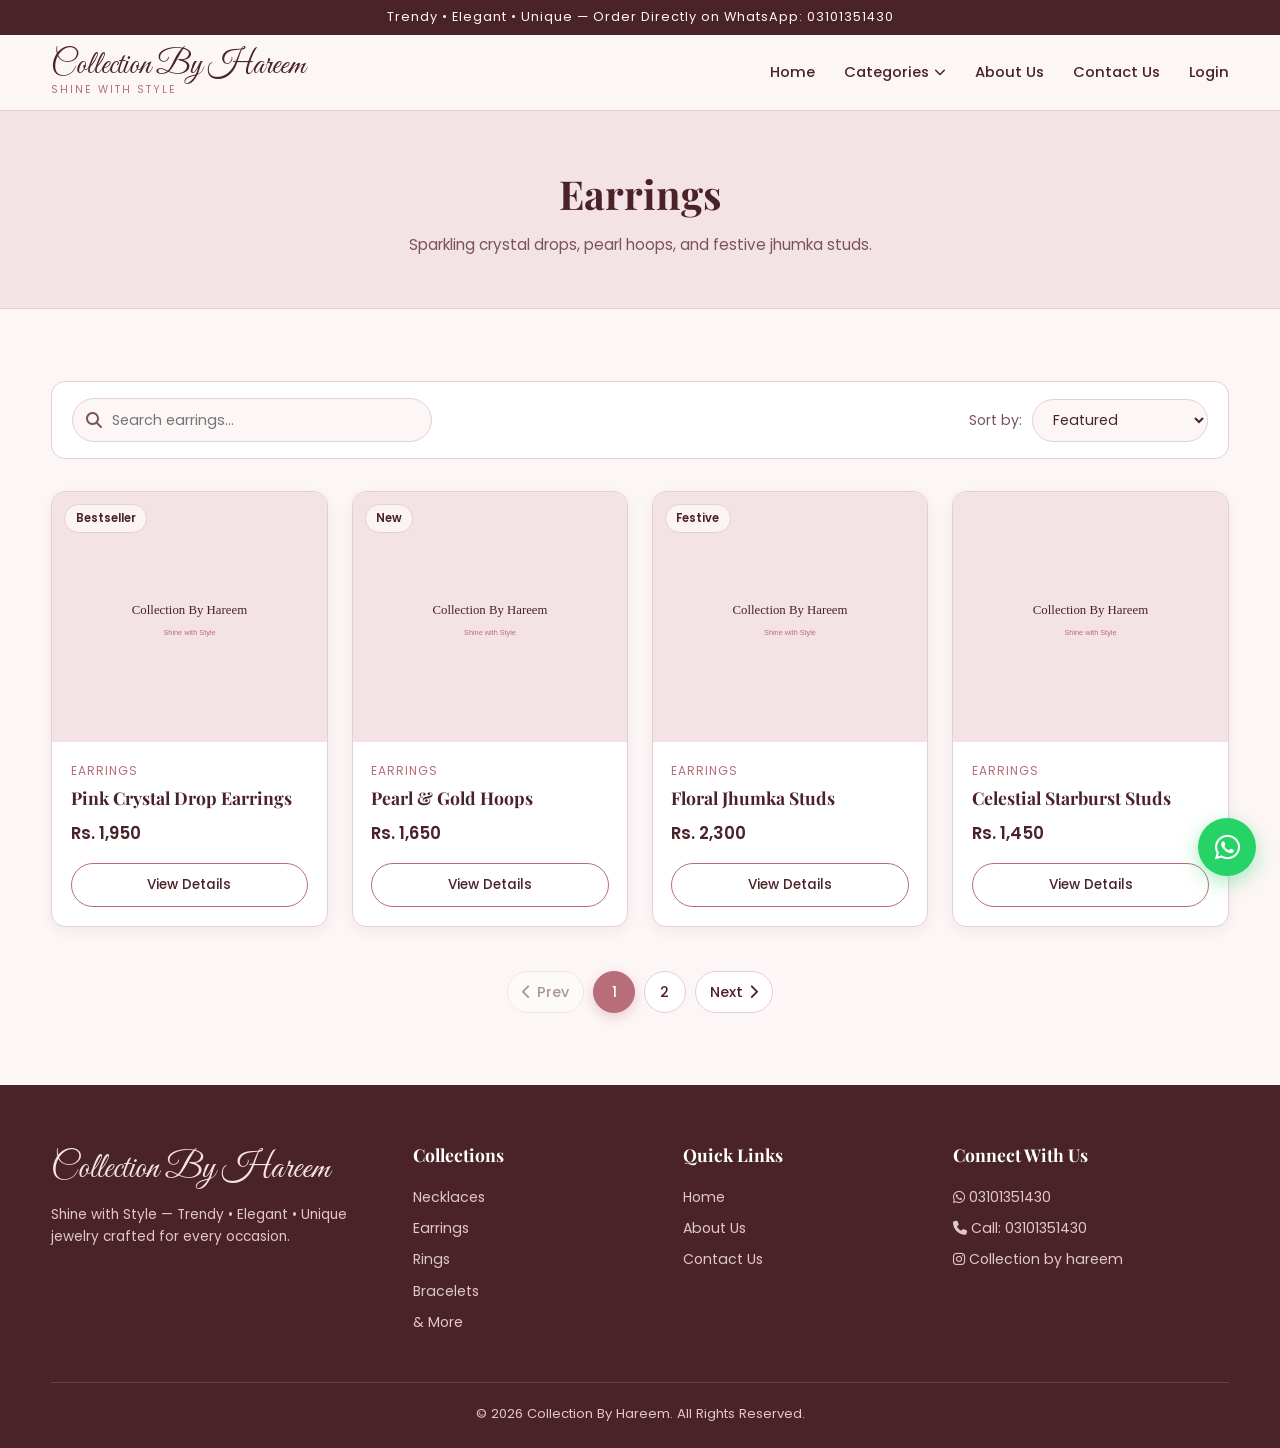
==== earrings.html @ 735e2fc0 "Collection By Hareem" ====
<!DOCTYPE html>
<html lang="en">
<head>
  <meta charset="UTF-8" />
  <meta name="viewport" content="width=device-width, initial-scale=1.0" />
  <meta name="description" content="Sparkling crystal drops, pearl hoops, and festive jhumka studs." />
  <meta property="og:title" content="Earrings | Collection By Hareem" />
  <meta property="og:description" content="Sparkling crystal drops, pearl hoops, and festive jhumka studs." />
  <meta property="og:type" content="website" />
  <title>Earrings | Collection By Hareem</title>
  <link rel="preconnect" href="https://fonts.googleapis.com" />
  <link rel="preconnect" href="https://fonts.gstatic.com" crossorigin />
  <link href="https://fonts.googleapis.com/css2?family=Great+Vibes&family=Playfair+Display:wght@500;600;700&family=Poppins:wght@300;400;500;600&display=swap" rel="stylesheet" />
  <link rel="stylesheet" href="https://cdnjs.cloudflare.com/ajax/libs/font-awesome/6.5.2/css/all.min.css" />
  <link rel="stylesheet" href="./css/reset.css" />
  <link rel="stylesheet" href="./css/style.css" />
  <link rel="stylesheet" href="./css/responsive.css" />
</head>
<body>
  <div class="top-bar">Trendy &bull; Elegant &bull; Unique &mdash; Order Directly on WhatsApp: 03101351430</div>

  <header class="navbar" id="repeatNav">
    
  </header>
  <main>
    <section class="page-banner">
      <div class="container">
        <h1>Earrings</h1>
        <p>Sparkling crystal drops, pearl hoops, and festive jhumka studs.</p>
      </div>
    </section>

    <section class="section">
      <div class="container">
        <div class="toolbar">
          <div class="search-box">
            <i class="fa-solid fa-magnifying-glass"></i>
            <input type="text" id="searchInput" placeholder="Search earrings..." aria-label="Search products" />
          </div>

          <div class="sort-box">
            <label for="sortSelect">Sort by:</label>
            <select id="sortSelect">
              <option value="featured">Featured</option>
              <option value="price-asc">Price: Low to High</option>
              <option value="price-desc">Price: High to Low</option>
            </select>
          </div>
        </div>

        <div class="product-grid" id="categoryProducts" data-category="earrings"></div>
        <nav class="pagination" id="pagination" aria-label="Product pagination"></nav>
      </div>
    </section>
  </main>
  <footer class="footer">
    <div class="container">
      <div class="footer-grid">
        <div>
          <div class="footer-brand">Collection By Hareem</div>
          <p class="footer-tagline">Shine with Style &mdash; Trendy &bull; Elegant &bull; Unique jewelry crafted for every occasion.</p>
        </div>

        <div>
          <h4>Collections</h4>
          <ul class="footer-links">
            <li><a href="./necklaces.html">Necklaces</a></li>
            <li><a href="./earrings.html">Earrings</a></li>
            <li><a href="./rings.html">Rings</a></li>
            <li><a href="./bracelets.html">Bracelets</a></li>
            <li><a href="./more.html">&amp; More</a></li>
          </ul>
        </div>

        <div>
          <h4>Quick Links</h4>
          <ul class="footer-links">
            <li><a href="./index.html">Home</a></li>
            <li><a href="./about.html">About Us</a></li>
            <li><a href="./contact.html">Contact Us</a></li>
          </ul>
        </div>

        <div>
          <h4>Connect With Us</h4>
          <ul class="footer-links">
            <li><a href="https://wa.me/923101351430?text=Assalam-o-Alaikum%20Collection%20By%20Hareem!" target="_blank" rel="noopener noreferrer"><i class="fa-brands fa-whatsapp"></i> 03101351430</a></li>
            <li><a href="tel:+923101351430"><i class="fa-solid fa-phone"></i> Call: 03101351430</a></li>
            <li><a href="https://instagram.com/" target="_blank" rel="noopener noreferrer"><i class="fa-brands fa-instagram"></i> Collection by hareem</a></li>
          </ul>
        </div>
      </div>

      <div class="footer-bottom">
        &copy; 2026 Collection By Hareem. All Rights Reserved.
      </div>
    </div>
  </footer>

  <a href="https://wa.me/923101351430?text=Assalam-o-Alaikum%20Collection%20By%20Hareem!%20I%20would%20like%20to%20inquire%20about%20your%20jewelry."
     target="_blank" rel="noopener noreferrer" class="floating-wa" aria-label="Chat on WhatsApp">
    <i class="fa-brands fa-whatsapp"></i>
  </a>

  <script src="./js/config.js"></script>
  <script src="./js/data.js"></script>
  <script src="./js/components.js"></script>
  <script src="./js/products.js"></script>
  <script src="./js/navbar.js"></script>
</body>
</html>
---- css/style.css ----
/* =========================================
   Collection By Hareem - Main Stylesheet
   ========================================= */

.container {
  width: 92%;
  max-width: 1200px;
  margin: 0 auto;
}

.section {
  padding: 4.5rem 0;
}

.section-header {
  text-align: center;
  margin-bottom: 3rem;
}

.section-tagline {
  font-family: var(--font-script);
  font-size: 2rem;
  color: var(--accent);
  display: block;
  margin-bottom: 0.25rem;
}

.section-title {
  font-family: var(--font-heading);
  font-size: 2.35rem;
  font-weight: 600;
  color: var(--text-primary);
  margin-bottom: 0.5rem;
}

.section-subtitle {
  color: var(--text-muted);
  font-size: 0.95rem;
  max-width: 580px;
  margin: 0 auto;
}

/* ---------- Buttons ---------- */
.btn {
  display: inline-flex;
  align-items: center;
  justify-content: center;
  gap: 0.5rem;
  padding: 0.85rem 1.8rem;
  border-radius: 50px;
  font-weight: 500;
  font-size: 0.95rem;
  transition: var(--transition);
}

.btn-sm {
  padding: 0.45rem 1rem;
  font-size: 0.82rem;
}

.btn-primary {
  background-color: var(--accent);
  color: var(--bg-white);
  box-shadow: 0 6px 18px rgba(183, 110, 121, 0.28);
}

.btn-primary:hover {
  background-color: var(--accent-hover);
  transform: translateY(-2px);
}

.btn-outline {
  border: 1.5px solid var(--accent);
  color: var(--text-primary);
  background: transparent;
}

.btn-outline:hover {
  background-color: var(--accent);
  color: var(--bg-white);
}

.btn-danger {
  background-color: var(--danger);
  color: var(--bg-white);
}

.btn-danger:hover {
  background-color: var(--danger-hover);
}

.btn-whatsapp {
  background-color: var(--whatsapp-green);
  color: var(--bg-white);
  font-weight: 600;
  padding: 1rem 2rem;
  box-shadow: 0 8px 20px rgba(37, 211, 102, 0.28);
}

.btn-whatsapp:hover {
  background-color: var(--whatsapp-dark);
  transform: translateY(-2px);
}

/* ---------- Top Announcement Bar ---------- */
.top-bar {
  background-color: var(--text-primary);
  color: var(--bg-primary);
  text-align: center;
  padding: 0.45rem 1rem;
  font-size: 0.8rem;
  letter-spacing: 1px;
}

/* ---------- Navbar & Dropdown ---------- */
.navbar {
  position: sticky;
  top: 0;
  z-index: 1000;
  background-color: rgba(253, 246, 246, 0.96);
  backdrop-filter: blur(10px);
  border-bottom: 1px solid var(--border-soft);
}

.nav-container {
  display: flex;
  align-items: center;
  justify-content: space-between;
  padding: 0.9rem 0;
}

.brand-logo {
  display: flex;
  flex-direction: column;
  line-height: 1.1;
}

.brand-name {
  font-family: var(--font-script);
  font-size: 2rem;
  color: var(--text-primary);
}

.brand-sub {
  font-size: 0.65rem;
  letter-spacing: 2px;
  text-transform: uppercase;
  color: var(--accent);
}

.nav-links {
  display: flex;
  align-items: center;
  gap: 1.8rem;
}

.nav-link {
  font-size: 0.92rem;
  font-weight: 500;
  color: var(--text-primary);
  position: relative;
  padding: 0.3rem 0;
  display: inline-flex;
  align-items: center;
  gap: 0.35rem;
}

.nav-link::after {
  content: '';
  position: absolute;
  bottom: 0;
  left: 0;
  width: 0;
  height: 2px;
  background-color: var(--accent);
  transition: var(--transition);
}

.nav-link:hover::after,
.nav-link.active::after {
  width: 100%;
}

.nav-link.active {
  color: var(--accent-hover);
}

.nav-dropdown {
  position: relative;
}

.dropdown-toggle i {
  font-size: 0.72rem;
  transition: transform 0.25s ease;
}

.nav-dropdown.open .dropdown-toggle i {
  transform: rotate(180deg);
}

.dropdown-menu {
  position: absolute;
  top: calc(100% + 12px);
  left: 0;
  min-width: 210px;
  background-color: var(--bg-white);
  border: 1px solid var(--border-soft);
  border-radius: var(--radius-md);
  box-shadow: var(--shadow-md);
  padding: 0.5rem 0;
  opacity: 0;
  visibility: hidden;
  transform: translateY(8px);
  transition: var(--transition);
  z-index: 1002;
}

.nav-dropdown:hover .dropdown-menu,
.nav-dropdown.open .dropdown-menu {
  opacity: 1;
  visibility: visible;
  transform: translateY(0);
}

.dropdown-item {
  display: block;
  padding: 0.65rem 1.25rem;
  font-size: 0.9rem;
  color: var(--text-primary);
  transition: var(--transition);
}

.dropdown-item:hover,
.dropdown-item.active {
  background-color: var(--bg-secondary);
  color: var(--accent-hover);
  padding-left: 1.5rem;
}

.nav-toggle {
  display: none;
  font-size: 1.4rem;
  color: var(--text-primary);
  padding: 0.4rem;
}

/* ---------- Hero Section ---------- */
.hero {
  background: linear-gradient(135deg, #F4E3E6 0%, #FDF6F6 55%, #F2D8DC 100%);
  padding: 4.5rem 0;
  border-bottom: 1px solid var(--border-soft);
}

.hero-grid {
  display: grid;
  grid-template-columns: 1.1fr 0.9fr;
  gap: 3rem;
  align-items: center;
}

.hero-script {
  font-family: var(--font-script);
  font-size: 2.6rem;
  color: var(--accent);
  display: block;
  margin-bottom: 0.5rem;
}

.hero-title {
  font-family: var(--font-heading);
  font-size: 3.2rem;
  line-height: 1.18;
  margin-bottom: 1rem;
  color: var(--text-primary);
}

.hero-pillars {
  font-size: 0.9rem;
  letter-spacing: 3px;
  text-transform: uppercase;
  color: var(--accent-hover);
  font-weight: 600;
  margin-bottom: 1.2rem;
}

.hero-desc {
  color: var(--text-muted);
  margin-bottom: 2rem;
  max-width: 500px;
}

.hero-actions {
  display: flex;
  flex-wrap: wrap;
  gap: 1rem;
}

.hero-img {
  width: 100%;
  height: 440px;
  object-fit: cover;
  border-radius: var(--radius-lg);
  box-shadow: var(--shadow-md);
  border: 6px solid var(--bg-white);
}

/* ---------- Categories Grid ---------- */
.category-grid {
  display: grid;
  grid-template-columns: repeat(5, 1fr);
  gap: 1.25rem;
}

.category-card {
  background-color: var(--bg-white);
  border: 1px solid var(--border-soft);
  border-radius: var(--radius-md);
  overflow: hidden;
  text-align: center;
  transition: var(--transition);
  box-shadow: var(--shadow-sm);
}

.category-card:hover {
  transform: translateY(-6px);
  box-shadow: var(--shadow-md);
  border-color: var(--accent);
}

.category-img-wrap {
  height: 180px;
  overflow: hidden;
  background-color: var(--bg-secondary);
}

.category-img-wrap img {
  width: 100%;
  height: 100%;
  object-fit: cover;
  transition: transform 0.5s ease;
}

.category-card:hover .category-img-wrap img {
  transform: scale(1.08);
}

.category-info {
  padding: 1rem 0.75rem;
}

.category-info h3 {
  font-family: var(--font-heading);
  font-size: 1.1rem;
  color: var(--text-primary);
}

/* ---------- Product Grid & Cards ---------- */
.product-grid {
  display: grid;
  grid-template-columns: repeat(4, 1fr);
  gap: 1.5rem;
}

.product-card {
  background-color: var(--bg-white);
  border: 1px solid var(--border-soft);
  border-radius: var(--radius-md);
  overflow: hidden;
  display: flex;
  flex-direction: column;
  transition: var(--transition);
  box-shadow: var(--shadow-sm);
}

.product-card:hover {
  transform: translateY(-5px);
  box-shadow: var(--shadow-md);
}

.product-img-wrap {
  position: relative;
  height: 250px;
  overflow: hidden;
  background-color: var(--bg-secondary);
}

.product-img-wrap img {
  width: 100%;
  height: 100%;
  object-fit: cover;
  transition: transform 0.5s ease;
}

.product-card:hover .product-img-wrap img {
  transform: scale(1.06);
}

.product-badge {
  position: absolute;
  top: 12px;
  left: 12px;
  background-color: rgba(253, 246, 246, 0.92);
  color: var(--text-primary);
  font-size: 0.72rem;
  font-weight: 600;
  padding: 0.25rem 0.65rem;
  border-radius: 50px;
  border: 1px solid var(--border-soft);
}

.product-body {
  padding: 1.15rem;
  display: flex;
  flex-direction: column;
  flex: 1;
}

.product-cat {
  font-size: 0.75rem;
  text-transform: uppercase;
  letter-spacing: 1px;
  color: var(--accent);
  margin-bottom: 0.25rem;
}

.product-title {
  font-family: var(--font-heading);
  font-size: 1.1rem;
  color: var(--text-primary);
  margin-bottom: 0.5rem;
}

.product-price {
  font-size: 1.05rem;
  font-weight: 600;
  color: var(--text-primary);
  margin-bottom: 1rem;
  margin-top: auto;
}

.product-card-btn {
  width: 100%;
  padding: 0.65rem 1rem;
  font-size: 0.85rem;
}

/* ---------- Pagination ---------- */
.pagination {
  display: flex;
  align-items: center;
  justify-content: center;
  flex-wrap: wrap;
  gap: 0.55rem;
  margin-top: 2.8rem;
}

.page-btn {
  min-width: 42px;
  height: 42px;
  padding: 0 0.9rem;
  border-radius: 50px;
  border: 1px solid var(--border-soft);
  background-color: var(--bg-white);
  color: var(--text-primary);
  font-size: 0.9rem;
  font-weight: 500;
  display: inline-flex;
  align-items: center;
  justify-content: center;
  gap: 0.35rem;
  transition: var(--transition);
}

.page-btn:hover:not(:disabled) {
  border-color: var(--accent);
  color: var(--accent-hover);
  background-color: var(--bg-secondary);
}

.page-btn.active {
  background-color: var(--accent);
  border-color: var(--accent);
  color: var(--bg-white);
  box-shadow: 0 4px 12px rgba(183, 110, 121, 0.3);
}

.page-btn:disabled {
  opacity: 0.45;
  cursor: not-allowed;
}

/* ---------- Page Header Banner ---------- */
.page-banner {
  background-color: var(--bg-secondary);
  border-bottom: 1px solid var(--border-soft);
  padding: 3.2rem 0;
  text-align: center;
}

.page-banner h1 {
  font-family: var(--font-heading);
  font-size: 2.5rem;
  color: var(--text-primary);
  margin-bottom: 0.4rem;
}

.page-banner p {
  color: var(--text-muted);
  font-size: 0.95rem;
}

/* ---------- Filter / Sort Bar ---------- */
.toolbar {
  display: flex;
  flex-wrap: wrap;
  align-items: center;
  justify-content: space-between;
  gap: 1rem;
  margin-bottom: 2rem;
  padding: 1rem 1.25rem;
  background-color: var(--bg-white);
  border: 1px solid var(--border-soft);
  border-radius: var(--radius-md);
}

.search-box {
  position: relative;
  flex: 1;
  min-width: 220px;
  max-width: 360px;
}

.search-box i {
  position: absolute;
  left: 14px;
  top: 50%;
  transform: translateY(-50%);
  color: var(--text-muted);
}

.search-box input {
  width: 100%;
  padding: 0.65rem 1rem 0.65rem 2.4rem;
  border: 1px solid var(--border-soft);
  border-radius: 50px;
  background-color: var(--bg-primary);
  color: var(--text-primary);
  font-size: 0.9rem;
}

.sort-box {
  display: flex;
  align-items: center;
  gap: 0.6rem;
}

.sort-box label {
  font-size: 0.88rem;
  color: var(--text-muted);
}

.sort-box select {
  padding: 0.6rem 1rem;
  border: 1px solid var(--border-soft);
  border-radius: 50px;
  background-color: var(--bg-primary);
  color: var(--text-primary);
  font-size: 0.88rem;
}

/* ---------- Product Detail Page ---------- */
.breadcrumb {
  font-size: 0.85rem;
  color: var(--text-muted);
  margin-bottom: 1.8rem;
}

.breadcrumb a:hover {
  color: var(--accent);
}

.detail-grid {
  display: grid;
  grid-template-columns: 1fr 1fr;
  gap: 3rem;
  align-items: start;
  background-color: var(--bg-white);
  padding: 2.2rem;
  border-radius: var(--radius-lg);
  border: 1px solid var(--border-soft);
  box-shadow: var(--shadow-sm);
}

.detail-img-box {
  border-radius: var(--radius-md);
  overflow: hidden;
  background-color: var(--bg-secondary);
}

.detail-img-box img {
  width: 100%;
  height: 460px;
  object-fit: cover;
}

.detail-sku {
  display: inline-block;
  font-size: 0.8rem;
  font-weight: 600;
  color: var(--accent-hover);
  background-color: var(--bg-secondary);
  padding: 0.25rem 0.75rem;
  border-radius: 50px;
  margin-bottom: 0.75rem;
}

.detail-title {
  font-family: var(--font-heading);
  font-size: 2.2rem;
  color: var(--text-primary);
  margin-bottom: 0.6rem;
}

.detail-price {
  font-size: 1.6rem;
  font-weight: 600;
  color: var(--accent-hover);
  margin-bottom: 1.25rem;
}

.detail-desc {
  color: var(--text-muted);
  margin-bottom: 1.5rem;
}

.detail-specs {
  border-top: 1px solid var(--border-soft);
  border-bottom: 1px solid var(--border-soft);
  padding: 1rem 0;
  margin-bottom: 1.8rem;
}

.detail-specs li {
  display: flex;
  justify-content: space-between;
  padding: 0.35rem 0;
  font-size: 0.9rem;
}

.detail-specs span:first-child {
  font-weight: 600;
  color: var(--text-primary);
}

.detail-specs span:last-child {
  color: var(--text-muted);
}

.detail-note {
  margin-top: 1rem;
  font-size: 0.82rem;
  color: var(--text-muted);
}

/* ---------- Features / Trust Strip ---------- */
.features-strip {
  background-color: var(--bg-secondary);
  border-top: 1px solid var(--border-soft);
  border-bottom: 1px solid var(--border-soft);
}

.features-grid {
  display: grid;
  grid-template-columns: repeat(3, 1fr);
  gap: 2rem;
  text-align: center;
}

.feature-item i {
  font-size: 2rem;
  color: var(--accent);
  margin-bottom: 0.75rem;
}

.feature-item h3 {
  font-family: var(--font-heading);
  font-size: 1.2rem;
  margin-bottom: 0.35rem;
}

.feature-item p {
  font-size: 0.88rem;
  color: var(--text-muted);
}

/* ---------- About, Contact & Forms ---------- */
.about-grid, .contact-grid {
  display: grid;
  grid-template-columns: 1fr 1fr;
  gap: 3rem;
  align-items: center;
}

.about-img {
  border-radius: var(--radius-lg);
  height: 420px;
  width: 100%;
  object-fit: cover;
  box-shadow: var(--shadow-md);
}

.contact-cards {
  display: grid;
  gap: 1.25rem;
}

.contact-card {
  display: flex;
  align-items: center;
  gap: 1.2rem;
  background-color: var(--bg-white);
  padding: 1.4rem;
  border-radius: var(--radius-md);
  border: 1px solid var(--border-soft);
  box-shadow: var(--shadow-sm);
}

.contact-card i {
  font-size: 1.6rem;
  color: var(--bg-white);
  background-color: var(--accent);
  width: 52px;
  height: 52px;
  border-radius: 50%;
  display: flex;
  align-items: center;
  justify-content: center;
  flex-shrink: 0;
}

.contact-form-box, .auth-card, .admin-panel-card {
  background-color: var(--bg-white);
  padding: 2.2rem;
  border-radius: var(--radius-lg);
  border: 1px solid var(--border-soft);
  box-shadow: var(--shadow-sm);
}

.form-group {
  margin-bottom: 1.15rem;
}

.form-group label {
  display: block;
  font-size: 0.88rem;
  font-weight: 500;
  margin-bottom: 0.35rem;
}

.form-group input,
.form-group select,
.form-group textarea {
  width: 100%;
  padding: 0.72rem 1rem;
  border: 1px solid var(--border-soft);
  border-radius: var(--radius-sm);
  background-color: var(--bg-primary);
  color: var(--text-primary);
  font-size: 0.92rem;
}

.form-group textarea {
  min-height: 100px;
  resize: vertical;
}

/* ---------- Login & Admin CPanel ---------- */
.auth-wrapper {
  max-width: 440px;
  margin: 0 auto;
}

.admin-header-bar {
  display: flex;
  flex-wrap: wrap;
  align-items: center;
  justify-content: space-between;
  gap: 1rem;
  margin-bottom: 2rem;
}

.mode-badge {
  display: inline-flex;
  align-items: center;
  gap: 0.45rem;
  font-size: 0.8rem;
  font-weight: 600;
  padding: 0.35rem 0.9rem;
  border-radius: 50px;
  background-color: var(--bg-secondary);
  color: var(--text-primary);
  border: 1px solid var(--border-soft);
}

.mode-badge.cloud {
  background-color: #E6F8EE;
  color: #16794B;
  border-color: #B4E6CB;
}

.admin-layout {
  display: grid;
  grid-template-columns: 380px 1fr;
  gap: 2rem;
  align-items: start;
}

.form-row-2 {
  display: grid;
  grid-template-columns: 1fr 1fr;
  gap: 0.85rem;
}

.img-preview-box {
  margin-top: 0.6rem;
  width: 100%;
  height: 150px;
  border-radius: var(--radius-sm);
  border: 1px dashed var(--accent);
  background-color: var(--bg-primary);
  display: flex;
  align-items: center;
  justify-content: center;
  overflow: hidden;
  color: var(--text-muted);
  font-size: 0.82rem;
}

.img-preview-box img {
  width: 100%;
  height: 100%;
  object-fit: cover;
}

.admin-table-wrap {
  overflow-x: auto;
}

.admin-table {
  width: 100%;
  border-collapse: collapse;
  font-size: 0.88rem;
}

.admin-table th,
.admin-table td {
  padding: 0.85rem 0.75rem;
  text-align: left;
  border-bottom: 1px solid var(--border-soft);
  vertical-align: middle;
}

.admin-table th {
  background-color: var(--bg-secondary);
  font-weight: 600;
  color: var(--text-primary);
}

.admin-thumb {
  width: 52px;
  height: 52px;
  border-radius: var(--radius-sm);
  object-fit: cover;
  border: 1px solid var(--border-soft);
}

.action-btns {
  display: flex;
  gap: 0.45rem;
}

/* ---------- Footer ---------- */
.footer {
  background-color: var(--text-primary);
  color: var(--bg-primary);
  padding: 3.5rem 0 1.5rem;
  margin-top: auto;
}

.footer-grid {
  display: grid;
  grid-template-columns: 1.4fr 1fr 1fr 1.2fr;
  gap: 2.5rem;
  margin-bottom: 2.5rem;
}

.footer-brand {
  font-family: var(--font-script);
  font-size: 2.2rem;
  color: var(--bg-secondary);
}

.footer-tagline {
  font-size: 0.85rem;
  color: #DFC7CB;
  margin-top: 0.4rem;
}

.footer h4 {
  font-family: var(--font-heading);
  font-size: 1.1rem;
  margin-bottom: 1rem;
  color: var(--bg-white);
}

.footer-links li {
  margin-bottom: 0.55rem;
  font-size: 0.88rem;
  color: #DFC7CB;
}

.footer-links a:hover {
  color: var(--bg-white);
  padding-left: 4px;
}

.footer-bottom {
  border-top: 1px solid rgba(255, 255, 255, 0.14);
  padding-top: 1.25rem;
  text-align: center;
  font-size: 0.82rem;
  color: #DFC7CB;
}

/* ---------- Floating WhatsApp Button ---------- */
.floating-wa {
  position: fixed;
  bottom: 24px;
  right: 24px;
  z-index: 999;
  width: 58px;
  height: 58px;
  border-radius: 50%;
  background-color: var(--whatsapp-green);
  color: var(--bg-white);
  display: flex;
  align-items: center;
  justify-content: center;
  font-size: 1.8rem;
  box-shadow: 0 6px 20px rgba(37, 211, 102, 0.4);
  transition: var(--transition);
}

.floating-wa:hover {
  background-color: var(--whatsapp-dark);
  transform: scale(1.08);
}

/* ---------- Empty / Loading States ---------- */
.empty-state {
  text-align: center;
  padding: 3.5rem 1.5rem;
  background-color: var(--bg-white);
  border: 1px solid var(--border-soft);
  border-radius: var(--radius-md);
}

.empty-state h2 {
  font-family: var(--font-heading);
  margin-bottom: 0.6rem;
}

.empty-state p {
  color: var(--text-muted);
  margin-bottom: 1.5rem;
}

/* ---------- Toast Notification ---------- */
.toast {
  position: fixed;
  bottom: 95px;
  right: 24px;
  background-color: var(--text-primary);
  color: var(--bg-white);
  padding: 0.85rem 1.4rem;
  border-radius: var(--radius-sm);
  font-size: 0.88rem;
  box-shadow: var(--shadow-md);
  opacity: 0;
  pointer-events: none;
  transform: translateY(15px);
  transition: var(--transition);
  z-index: 1001;
}

.toast.show {
  opacity: 1;
  transform: translateY(0);
}
---- css/responsive.css ----
/* =========================================
   Collection By Hareem - Responsive Rules
   ========================================= */

@media (max-width: 1024px) {
  .category-grid {
    grid-template-columns: repeat(3, 1fr);
  }
  .product-grid {
    grid-template-columns: repeat(3, 1fr);
  }
  .footer-grid {
    grid-template-columns: repeat(2, 1fr);
  }
  .admin-layout {
    grid-template-columns: 1fr;
  }
}

@media (max-width: 860px) {
  .nav-toggle {
    display: block;
  }

  .nav-links {
    position: absolute;
    top: 100%;
    left: 0;
    right: 0;
    background-color: var(--bg-primary);
    flex-direction: column;
    align-items: stretch;
    padding: 1.25rem 1.5rem;
    gap: 0.75rem;
    border-bottom: 1px solid var(--border-soft);
    box-shadow: var(--shadow-md);
    display: none;
  }

  .nav-links.open {
    display: flex;
  }

  .dropdown-menu {
    position: static;
    opacity: 1;
    visibility: visible;
    transform: none;
    box-shadow: none;
    border: none;
    background-color: var(--bg-secondary);
    border-radius: var(--radius-sm);
    margin-top: 0.5rem;
    display: none;
  }

  .nav-dropdown:hover .dropdown-menu {
    display: none;
  }

  .nav-dropdown.open .dropdown-menu {
    display: block;
  }

  .hero-grid,
  .detail-grid,
  .about-grid,
  .contact-grid {
    grid-template-columns: 1fr;
    gap: 2rem;
  }

  .hero-title {
    font-size: 2.4rem;
  }

  .hero-img,
  .detail-img-box img {
    height: 340px;
  }

  .features-grid {
    grid-template-columns: 1fr;
    gap: 1.5rem;
  }
}

@media (max-width: 640px) {
  .section {
    padding: 3rem 0;
  }

  .section-title {
    font-size: 1.85rem;
  }

  .category-grid {
    grid-template-columns: repeat(2, 1fr);
  }

  .product-grid {
    grid-template-columns: repeat(2, 1fr);
    gap: 1rem;
  }

  .product-img-wrap {
    height: 190px;
  }

  .detail-grid,
  .admin-panel-card {
    padding: 1.25rem;
  }

  .form-row-2 {
    grid-template-columns: 1fr;
  }

  .footer-grid {
    grid-template-columns: 1fr;
  }
}

@media (max-width: 400px) {
  .product-grid {
    grid-template-columns: 1fr;
  }
}
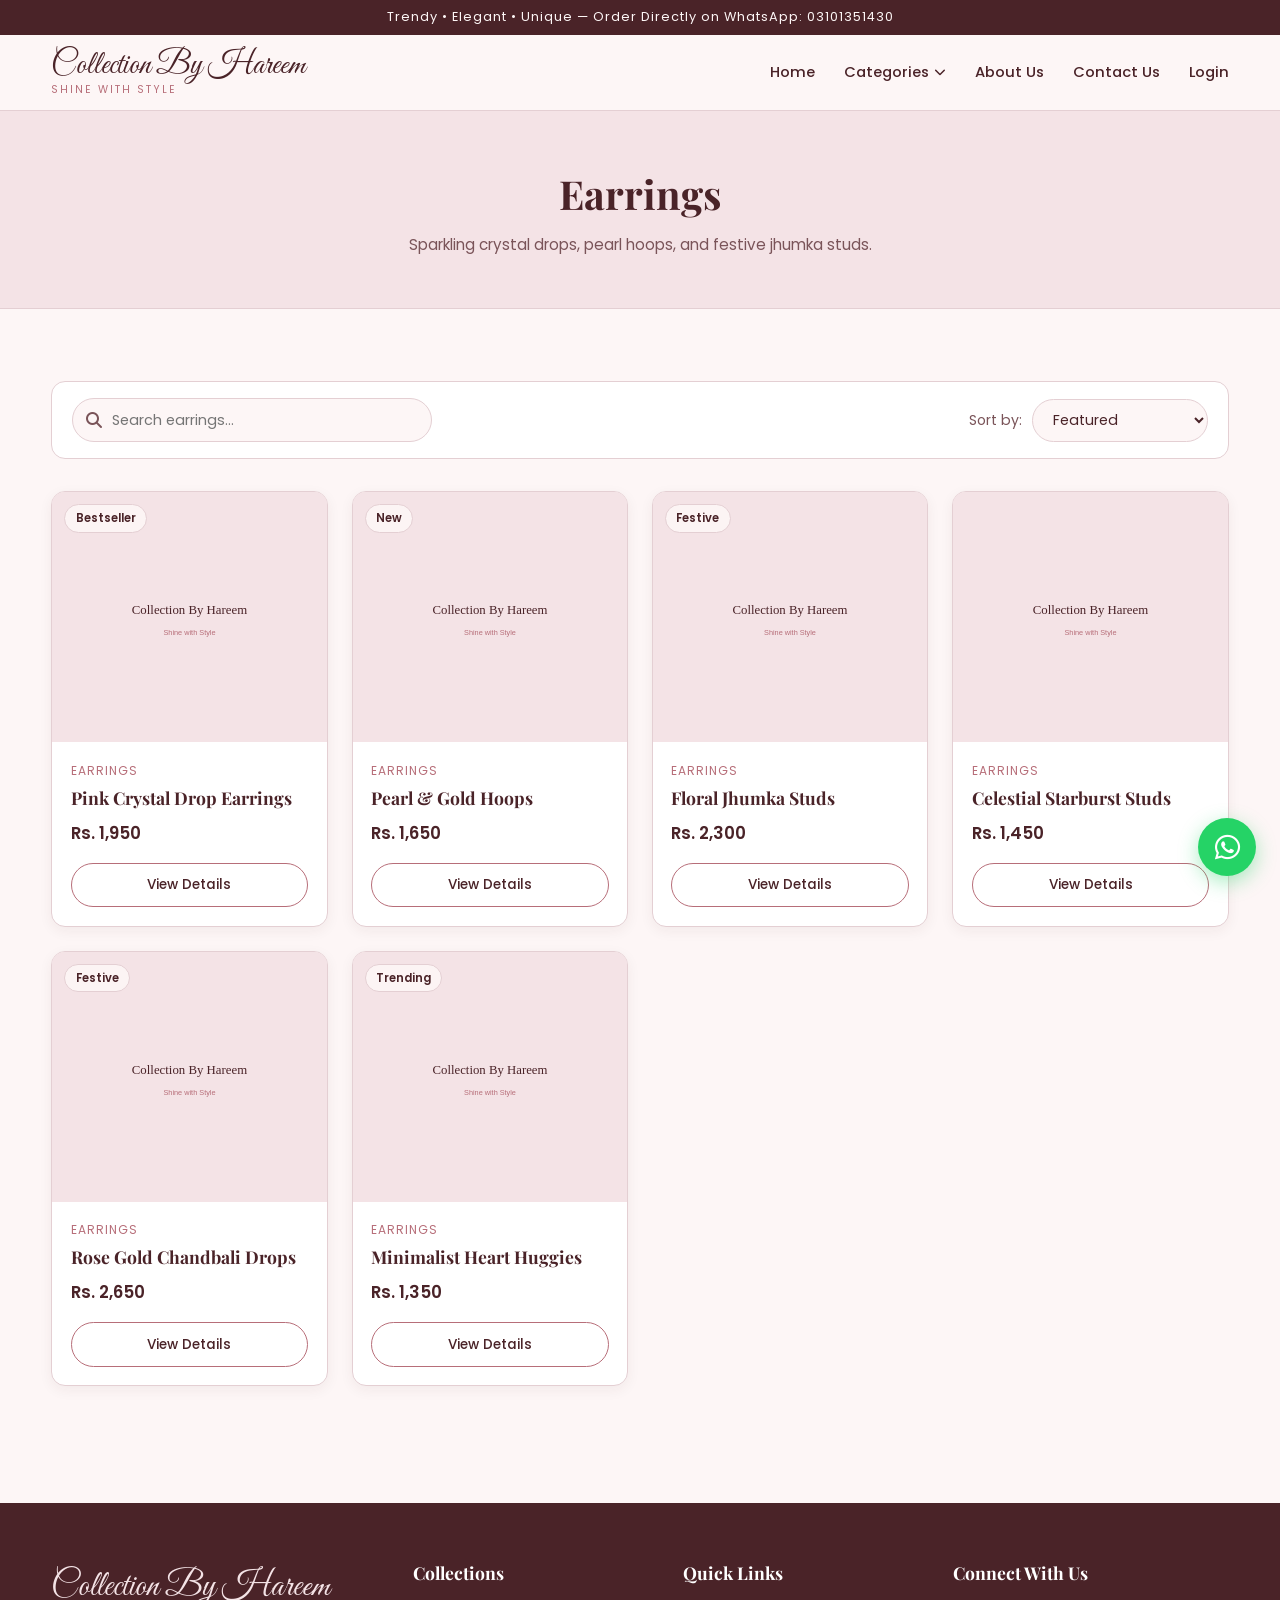
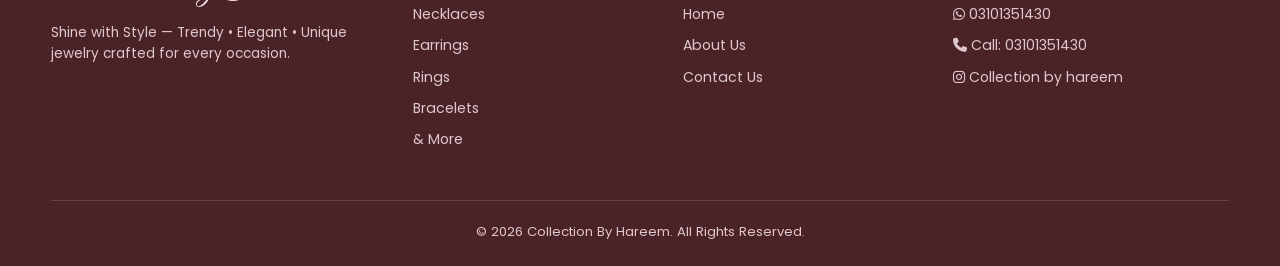
==== commit 0046e8c8: "Fixed pagination issue where only 4 items per page were showing not it will show 8 items" ====
--- a/earrings.html
+++ b/earrings.html
@@ -1,111 +1,166 @@
 <!DOCTYPE html>
 <html lang="en">
-<head>
-  <meta charset="UTF-8" />
-  <meta name="viewport" content="width=device-width, initial-scale=1.0" />
-  <meta name="description" content="Sparkling crystal drops, pearl hoops, and festive jhumka studs." />
-  <meta property="og:title" content="Earrings | Collection By Hareem" />
-  <meta property="og:description" content="Sparkling crystal drops, pearl hoops, and festive jhumka studs." />
-  <meta property="og:type" content="website" />
-  <title>Earrings | Collection By Hareem</title>
-  <link rel="preconnect" href="https://fonts.googleapis.com" />
-  <link rel="preconnect" href="https://fonts.gstatic.com" crossorigin />
-  <link href="https://fonts.googleapis.com/css2?family=Great+Vibes&family=Playfair+Display:wght@500;600;700&family=Poppins:wght@300;400;500;600&display=swap" rel="stylesheet" />
-  <link rel="stylesheet" href="https://cdnjs.cloudflare.com/ajax/libs/font-awesome/6.5.2/css/all.min.css" />
-  <link rel="stylesheet" href="./css/reset.css" />
-  <link rel="stylesheet" href="./css/style.css" />
-  <link rel="stylesheet" href="./css/responsive.css" />
-</head>
-<body>
-  <div class="top-bar">Trendy &bull; Elegant &bull; Unique &mdash; Order Directly on WhatsApp: 03101351430</div>
+  <head>
+    <meta charset="UTF-8" />
+    <meta name="viewport" content="width=device-width, initial-scale=1.0" />
+    <meta
+      name="description"
+      content="Sparkling crystal drops, pearl hoops, and festive jhumka studs."
+    />
+    <meta property="og:title" content="Earrings | Collection By Hareem" />
+    <meta
+      property="og:description"
+      content="Sparkling crystal drops, pearl hoops, and festive jhumka studs."
+    />
+    <meta property="og:type" content="website" />
+    <title>Earrings | Collection By Hareem</title>
+    <link rel="preconnect" href="https://fonts.googleapis.com" />
+    <link rel="preconnect" href="https://fonts.gstatic.com" crossorigin />
+    <link
+      href="https://fonts.googleapis.com/css2?family=Great+Vibes&family=Playfair+Display:wght@500;600;700&family=Poppins:wght@300;400;500;600&display=swap"
+      rel="stylesheet"
+    />
+    <link
+      rel="stylesheet"
+      href="https://cdnjs.cloudflare.com/ajax/libs/font-awesome/6.5.2/css/all.min.css"
+    />
+    <link rel="stylesheet" href="./css/reset.css" />
+    <link rel="stylesheet" href="./css/style.css" />
+    <link rel="stylesheet" href="./css/responsive.css" />
+  </head>
+  <body>
+    <div class="top-bar">
+      Trendy &bull; Elegant &bull; Unique &mdash; Order Directly on WhatsApp:
+      03101351430
+    </div>
 
-  <header class="navbar" id="repeatNav">
-    
-  </header>
-  <main>
-    <section class="page-banner">
-      <div class="container">
-        <h1>Earrings</h1>
-        <p>Sparkling crystal drops, pearl hoops, and festive jhumka studs.</p>
-      </div>
-    </section>
+    <header class="navbar" id="repeatNav"></header>
+    <main>
+      <section class="page-banner">
+        <div class="container">
+          <h1>Earrings</h1>
+          <p>Sparkling crystal drops, pearl hoops, and festive jhumka studs.</p>
+        </div>
+      </section>
 
-    <section class="section">
-      <div class="container">
-        <div class="toolbar">
-          <div class="search-box">
-            <i class="fa-solid fa-magnifying-glass"></i>
-            <input type="text" id="searchInput" placeholder="Search earrings..." aria-label="Search products" />
+      <section class="section">
+        <div class="container">
+          <div class="toolbar">
+            <div class="search-box">
+              <i class="fa-solid fa-magnifying-glass"></i>
+              <input
+                type="text"
+                id="searchInput"
+                placeholder="Search earrings..."
+                aria-label="Search products"
+              />
+            </div>
+
+            <div class="sort-box">
+              <label for="sortSelect">Sort by:</label>
+              <select id="sortSelect">
+                <option value="featured">Featured</option>
+                <option value="price-asc">Price: Low to High</option>
+                <option value="price-desc">Price: High to Low</option>
+              </select>
+            </div>
           </div>
 
-          <div class="sort-box">
-            <label for="sortSelect">Sort by:</label>
-            <select id="sortSelect">
-              <option value="featured">Featured</option>
-              <option value="price-asc">Price: Low to High</option>
-              <option value="price-desc">Price: High to Low</option>
-            </select>
+          <div
+            class="product-grid"
+            id="categoryProducts"
+            data-category="earrings"
+          >
+          
+        </div>
+          <nav
+            class="pagination"
+            id="pagination"
+            aria-label="Product pagination"
+          ></nav>
+        </div>
+      </section>
+    </main>
+    <footer class="footer">
+      <div class="container">
+        <div class="footer-grid">
+          <div>
+            <div class="footer-brand">Collection By Hareem</div>
+            <p class="footer-tagline">
+              Shine with Style &mdash; Trendy &bull; Elegant &bull; Unique
+              jewelry crafted for every occasion.
+            </p>
+          </div>
+
+          <div>
+            <h4>Collections</h4>
+            <ul class="footer-links">
+              <li><a href="./necklaces.html">Necklaces</a></li>
+              <li><a href="./earrings.html">Earrings</a></li>
+              <li><a href="./rings.html">Rings</a></li>
+              <li><a href="./bracelets.html">Bracelets</a></li>
+              <li><a href="./more.html">&amp; More</a></li>
+            </ul>
+          </div>
+
+          <div>
+            <h4>Quick Links</h4>
+            <ul class="footer-links">
+              <li><a href="./index.html">Home</a></li>
+              <li><a href="./about.html">About Us</a></li>
+              <li><a href="./contact.html">Contact Us</a></li>
+            </ul>
+          </div>
+
+          <div>
+            <h4>Connect With Us</h4>
+            <ul class="footer-links">
+              <li>
+                <a
+                  href="https://wa.me/923101351430?text=Assalam-o-Alaikum%20Collection%20By%20Hareem!"
+                  target="_blank"
+                  rel="noopener noreferrer"
+                  ><i class="fa-brands fa-whatsapp"></i> 03101351430</a
+                >
+              </li>
+              <li>
+                <a href="tel:+923101351430"
+                  ><i class="fa-solid fa-phone"></i> Call: 03101351430</a
+                >
+              </li>
+              <li>
+                <a
+                  href="https://instagram.com/"
+                  target="_blank"
+                  rel="noopener noreferrer"
+                  ><i class="fa-brands fa-instagram"></i> Collection by
+                  hareem</a
+                >
+              </li>
+            </ul>
           </div>
         </div>
 
-        <div class="product-grid" id="categoryProducts" data-category="earrings"></div>
-        <nav class="pagination" id="pagination" aria-label="Product pagination"></nav>
-      </div>
-    </section>
-  </main>
-  <footer class="footer">
-    <div class="container">
-      <div class="footer-grid">
-        <div>
-          <div class="footer-brand">Collection By Hareem</div>
-          <p class="footer-tagline">Shine with Style &mdash; Trendy &bull; Elegant &bull; Unique jewelry crafted for every occasion.</p>
-        </div>
-
-        <div>
-          <h4>Collections</h4>
-          <ul class="footer-links">
-            <li><a href="./necklaces.html">Necklaces</a></li>
-            <li><a href="./earrings.html">Earrings</a></li>
-            <li><a href="./rings.html">Rings</a></li>
-            <li><a href="./bracelets.html">Bracelets</a></li>
-            <li><a href="./more.html">&amp; More</a></li>
-          </ul>
-        </div>
-
-        <div>
-          <h4>Quick Links</h4>
-          <ul class="footer-links">
-            <li><a href="./index.html">Home</a></li>
-            <li><a href="./about.html">About Us</a></li>
-            <li><a href="./contact.html">Contact Us</a></li>
-          </ul>
-        </div>
-
-        <div>
-          <h4>Connect With Us</h4>
-          <ul class="footer-links">
-            <li><a href="https://wa.me/923101351430?text=Assalam-o-Alaikum%20Collection%20By%20Hareem!" target="_blank" rel="noopener noreferrer"><i class="fa-brands fa-whatsapp"></i> 03101351430</a></li>
-            <li><a href="tel:+923101351430"><i class="fa-solid fa-phone"></i> Call: 03101351430</a></li>
-            <li><a href="https://instagram.com/" target="_blank" rel="noopener noreferrer"><i class="fa-brands fa-instagram"></i> Collection by hareem</a></li>
-          </ul>
+        <div class="footer-bottom">
+          &copy; 2026 Collection By Hareem. All Rights Reserved.
         </div>
       </div>
+    </footer>
 
-      <div class="footer-bottom">
-        &copy; 2026 Collection By Hareem. All Rights Reserved.
-      </div>
-    </div>
-  </footer>
+    <a
+      href="https://wa.me/923101351430?text=Assalam-o-Alaikum%20Collection%20By%20Hareem!%20I%20would%20like%20to%20inquire%20about%20your%20jewelry."
+      target="_blank"
+      rel="noopener noreferrer"
+      class="floating-wa"
+      aria-label="Chat on WhatsApp"
+    >
+      <i class="fa-brands fa-whatsapp"></i>
+    </a>
 
-  <a href="https://wa.me/923101351430?text=Assalam-o-Alaikum%20Collection%20By%20Hareem!%20I%20would%20like%20to%20inquire%20about%20your%20jewelry."
-     target="_blank" rel="noopener noreferrer" class="floating-wa" aria-label="Chat on WhatsApp">
-    <i class="fa-brands fa-whatsapp"></i>
-  </a>
-
-  <script src="./js/config.js"></script>
-  <script src="./js/data.js"></script>
-  <script src="./js/components.js"></script>
-  <script src="./js/products.js"></script>
-  <script src="./js/navbar.js"></script>
-</body>
+    <script src="./js/config.js"></script>
+    <script src="./js/data.js"></script>
+    <script src="./js/components.js"></script>
+    <script src="./js/products.js"></script>
+    <script src="./js/navbar.js"></script>
+  </body>
 </html>
